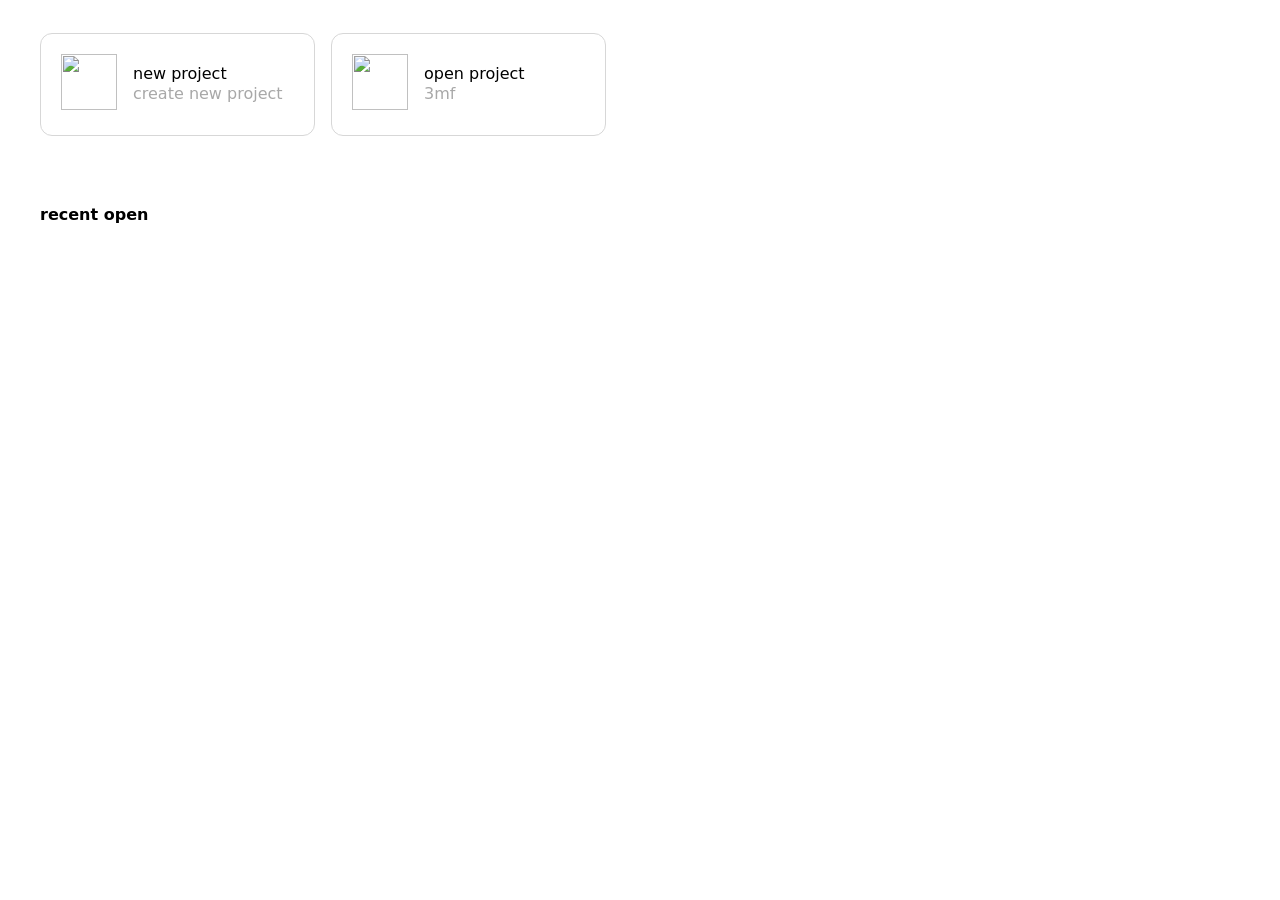
==== resources/web/homepage/index.html @ 2fd27134 "network: remove Bambu network plug-in loader and BBL agents Drop BBLNetworkPlugin, BBLPrinterAgent a" ====
<!doctype html>
<html>
<head>
<meta charset="utf-8">
<meta http-equiv="Cache-Control" content="max-age=7200" />
<meta content="width=device-width, initial-scale=1.0, maximum-scale=1.0, user-scalable=0" name="viewport" />	
<title>homepage</title>
<link rel="stylesheet" type="text/css" href="../include/global.css" />	<!-- ORCA One for all-->
<link rel="stylesheet" type="text/css" href="./css/home.css" />
<link rel="stylesheet" type="text/css" href="./css/dark.css" />	

<script type="text/javascript" src="../include/jquery-2.1.1.min.js"></script>
<script type="text/javascript" src="../include/json2.js"></script>	
<script type="text/javascript" src="../include/globalapi.js"></script>	

<link rel="stylesheet" type="text/css" href="../include/swiper/swiper-bundle.min.css" />
<script type="text/javascript" src="../include/swiper/swiper-bundle.min.js"></script>
<script type="text/javascript" src="../data/text.js"></script>		
	
<script type="text/javascript" src="js/home.js"></script>
</head>
<body class="ZScrol" onLoad="OnInit()">
<div id="LeftBoard">
	<div id="LoginArea">

		<!-- Orca Cloud account -->
		<div id="OrcaAccount" class="AccountRow" tabindex="0" role="button" aria-haspopup="true" aria-expanded="false"
			 onClick="OnAccountRowClick('orca')">
			<span class="AccountAvatar">
				<img id="UserAvatarIcon" class="AccountAvatarImg" alt="" onerror="OnAvatarLoadError(this)" />
			</span>
			<span class="AccountText">
				<span id="UserName" class="AccountName"></span>
				<span class="AccountSecondary">Orca Cloud</span>
			</span>
			<span class="AccountSignIn trans" tid="t26">Login</span>
			<svg class="AccountChevron" viewBox="0 0 12 12" fill="none" xmlns="http://www.w3.org/2000/svg" aria-hidden="true">
				<path d="M3 4.75L6 7.75L9 4.75" stroke="currentColor" stroke-width="1.4" stroke-linecap="round" stroke-linejoin="round"/>
			</svg>
		</div>

		<!-- Bambu Cloud, a secondary provider folded away under the main account -->
		<div id="BambuCloudSection">
			<div id="BambuCloudHeader" tabindex="0" role="button" aria-expanded="false" aria-controls="BambuCloudBody"
				 onClick="ToggleBambuSection()">
				<svg class="SectionChevron" viewBox="0 0 12 12" fill="none" xmlns="http://www.w3.org/2000/svg" aria-hidden="true">
					<path d="M4.5 2.5L8 6L4.5 9.5" stroke="currentColor" stroke-width="1.5" stroke-linecap="round" stroke-linejoin="round"/>
				</svg>
				<span class="SectionLabel trans" tid="orca6">Bambu Cloud</span>
				<span id="BambuStatusDot"></span>
			</div>

			<div id="BambuCloudBody">
				<div id="BambuAccount" class="AccountRow AccountRowCompact" tabindex="0" role="button" aria-haspopup="true" aria-expanded="false"
					 onClick="OnAccountRowClick('bambu')">
					<span class="AccountAvatar">
						<img id="BambuAvatarIcon" class="AccountAvatarImg" alt="" onerror="OnAvatarLoadError(this)" />
					</span>
					<span class="AccountText">
						<span id="BambuUserName" class="AccountName"></span>
						<span class="AccountSecondary trans" tid="orca8">Not signed in</span>
					</span>
					<span class="AccountSignIn trans" tid="t26">Login</span>
					<svg class="AccountChevron" viewBox="0 0 12 12" fill="none" xmlns="http://www.w3.org/2000/svg" aria-hidden="true">
						<path d="M3 4.75L6 7.75L9 4.75" stroke="currentColor" stroke-width="1.4" stroke-linecap="round" stroke-linejoin="round"/>
					</svg>
				</div>

			</div>
		</div>

		<!-- Shared account menu, anchored under the row it was opened from.
		     The row already carries the avatar, name and provider, so the menu only
		     adds the account handle. -->
		<div id="AccountMenu" role="menu">
			<div id="AccountMenuHandle" role="presentation"></div>
			<div id="AccountMenuLogout" role="menuitem" tabindex="0" onClick="OnAccountMenuLogout()">
				<span id="AccountMenuLogoutIcon"></span>
				<span class="trans" tid="t50">Log out</span>
			</div>
		</div>

	</div>

	<div id="BtnArea">
	    <div menu="recent" class="BtnItem BtnItemSelected" onClick="GotoMenu('recent')">
			<div class="BtnIcon "><img class="LeftIcon" src="img/i2.png" /></div>
			<div class="trans" tid="t28">recent</div> 
		</div>
	    <div class="BtnItem BtnShortcut" onClick="OpenUrlInLocalBrowser('https://cloud.orcaslicer.com')">
			<div class="BtnIcon "><img class="ShortcutBrandIcon" src="../image/logo.png" /></div>
			<div class="ShortcutTextRow">
				<div>OrcaCloud</div>
				<svg class="ShortcutMark" viewBox="0 0 16 16" fill="none" xmlns="http://www.w3.org/2000/svg" aria-hidden="true">
					<path d="M6 3.5H3.5C2.95 3.5 2.5 3.95 2.5 4.5V12.5C2.5 13.05 2.95 13.5 3.5 13.5H11.5C12.05 13.5 12.5 13.05 12.5 12.5V10" stroke="currentColor" stroke-width="1.25" stroke-linecap="round" stroke-linejoin="round"/>
					<path d="M8.5 3.5H13.5V8.5" stroke="currentColor" stroke-width="1.25" stroke-linecap="round" stroke-linejoin="round"/>
					<path d="M13.5 3.5L7 10" stroke="currentColor" stroke-width="1.25" stroke-linecap="round" stroke-linejoin="round"/>
				</svg>
			</div>
		</div>

	</div>
</div>

<div id="RightBoard">
<div id="ContentBoard" class="ZScrol" board="recent">
    <div style="height: 14px;"></div>	
	<div id="MenuArea">
<!--		<div class="MenuItem" onClick="OnClickModelDepot()">
			<div class="MenuIcon"><img src="img/i6.png"></div>
			<div>
				<div class="trans TextS1" tid="t90">3D Model</div>
				<div class="MenuDesc trans"  tid="t91">Download 3D Models</div>
			</div>
		</div>	-->	
		<div class="MenuItem" onClick="OnClickNewProject()">
			<div class="MenuIcon"><img src="img/i4.png"></div>
			<div>
				<div class="trans TextS1" tid="t31">new project</div>
				<div class="MenuDesc trans"  tid="t32">create new project</div>
			</div>
		</div>
		<div class="MenuItem" onClick="OnClickOpenProject()">
			<div class="MenuIcon"><img src="img/i5.png"></div>
			<div>
				<div class="trans TextS1" tid="t33">open project</div>
				<div class="MenuDesc">3mf</div>
			</div>
		</div>		
	</div>
	
	<div id="DebugText"></div>	
	<div id="RecentFileArea">
		<div id="RecentTitleBlock">
		    <div id="RecentTitle" class="Content-Title trans TextS1" tid="t35">recent open</div>
			<div id="RecentClearAllBtn" class="ButtonStyleRegular ButtonTypeWindow trans" tid="t12" onClick="OnDeleteAllRecentFiles()">Clear all</div>
		</div>
		<div id="FileList">
<!--		    <div class="FileItem" onClick="OnOpenRecentFile('aaaa')" fpath='d:\model\11.3mf'>
				<a class="FileTip" title="d:\model\11.3mf"></a>
				<div class="FileImg"><img src="img/d.png"/></div>
				<div class="FileName TextS1">abcd12334abcd12334abcd12334.3mf</div>
				<div class="FileDate">2021/12/27 09:22</div>
			</div>
		    <div class="FileItem" onClick="OnOpenRecentFile('aaaa')" fpath='d:\model\11.3mf'>
				<a class="FileTip" title="d:\model\11.3mf"></a>
				<div class="FileImg"><img src="img/d.png"/></div>
				<div class="FileName TextS1">abcd12334abcd12334abcd12334.3mf</div>
				<div class="FileDate">2021/12/27 09:22</div>
			</div>
		    <div class="FileItem" onClick="OnOpenRecentFile('aaaa')" fpath='d:\model\11.3mf'>
				<a class="FileTip" title="d:\model\11.3mf"></a>
				<div class="FileImg"><img src="img/d.png"/></div>
				<div class="FileName TextS1">abcd12334abcd12334abcd12334.3mf</div>
				<div class="FileDate">2021/12/27 09:22</div>
			</div>
		    <div class="FileItem" onClick="OnOpenRecentFile('aaaa')" fpath='d:\model\11.3mf'>
				<a class="FileTip" title="d:\model\11.3mf"></a>
				<div class="FileImg"><img src="img/d.png"/></div>
				<div class="FileName TextS1">abcd12334abcd12334abcd12334.3mf</div>
				<div class="FileDate">2021/12/27 09:22</div>
			</div>
		    <div class="FileItem" onClick="OnOpenRecentFile('aaaa')" fpath='d:\model\11.3mf'>
				<a class="FileTip" title="d:\model\11.3mf"></a>
				<div class="FileImg"><img src="img/d.png"/></div>
				<div class="FileName TextS1">abcd12334abcd12334abcd12334.3mf</div>
				<div class="FileDate">2021/12/27 09:22</div>
			</div>
		    <div class="FileItem" onClick="OnOpenRecentFile('aaaa')" fpath='d:\model\11.3mf'>
				<a class="FileTip" title="d:\model\11.3mf"></a>
				<div class="FileImg"><img src="img/d.png"/></div>
				<div class="FileName TextS1">abcd12334abcd12334abcd12334.3mf</div>
				<div class="FileDate">2021/12/27 09:22</div>
			</div>
		    <div class="FileItem" onClick="OnOpenRecentFile('aaaa')" fpath='d:\model\11.3mf'>
				<a class="FileTip" title="d:\model\11.3mf"></a>
				<div class="FileImg"><img src="img/d.png"/></div>
				<div class="FileName TextS1">abcd12334abcd12334abcd12334.3mf</div>
				<div class="FileDate">2021/12/27 09:22</div>
			</div>
		    <div class="FileItem" onClick="OnOpenRecentFile('aaaa')" fpath='d:\model\11.3mf'>
				<a class="FileTip" title="d:\model\11.3mf"></a>
				<div class="FileImg"><img src="img/d.png"/></div>
				<div class="FileName TextS1">abcd12334abcd12334abcd12334.3mf</div>
				<div class="FileDate">2021/12/27 09:22</div>
			</div>
		    <div class="FileItem" onClick="OnOpenRecentFile('aaaa')" fpath='d:\model\11.3mf'>
				<a class="FileTip" title="d:\model\11.3mf"></a>
				<div class="FileImg"><img src="img/d.png"/></div>
				<div class="FileName TextS1">abcd12334abcd12334abcd12334.3mf</div>
				<div class="FileDate">2021/12/27 09:22</div>
			</div>
		    <div class="FileItem" onClick="OnOpenRecentFile('aaaa')" fpath='d:\model\11.3mf'>
				<a class="FileTip" title="d:\model\11.3mf"></a>
				<div class="FileImg"><img src="img/d.png"/></div>
				<div class="FileName TextS1">abcd12334abcd12334abcd12334.3mf</div>
				<div class="FileDate">2021/12/27 09:22</div>
			</div>
		    <div class="FileItem" onClick="OnOpenRecentFile('aaaa')" fpath='d:\model\11.3mf'>
				<a class="FileTip" title="d:\model\11.3mf"></a>
				<div class="FileImg"><img src="img/d.png"/></div>
				<div class="FileName TextS1">abcd12334abcd12334abcd12334.3mf</div>
				<div class="FileDate">2021/12/27 09:22</div>
			</div>
		    <div class="FileItem" onClick="OnOpenRecentFile('aaaa')" fpath='d:\model\11.3mf'>
				<a class="FileTip" title="d:\model\11.3mf"></a>
				<div class="FileImg"><img src="img/d.png"/></div>
				<div class="FileName TextS1">abcd12334abcd12334abcd12334.3mf</div>
				<div class="FileDate">2021/12/27 09:22</div>
			</div>	-->		
		</div>
	</div>
	
    <div style="height: 14px;"></div>	
	
	<div id="recnet_context_menu">
		<div id="CT_Delete_Bar" class="CT_Item" onClick="OnDeleteRecentFile()">
			<div class="CT_Icon CT_Delete"></div>
			<div class="CT_Text trans" tid="t88">clear</div>
		</div>
		<div id="CT_Folder_Bar" class="CT_Item " onClick="OnExploreRecentFile()" >
			<div class="CT_Icon CT_Explore"></div>
			<div class="CT_Text trans" tid="t89">open in explorer </div>
		</div>				
    </div>
	
	
</div>

</div>	
</body>
<script type="text/javascript">
	//HandleStudio(TestData);
    document.onkeydown = function (event) {
		var e = event || window.event || arguments.callee.caller.arguments[0];

		if (e.ctrlKey && e.metaKey)
			OutputKey(e.keyCode, true, false, true);
		else if (e.ctrlKey)
			OutputKey(e.keyCode, true, false, false);
		else if (e.metaKey)
			OutputKey(e.keyCode, false, false, true);

		if (e.shiftKey && e.ctrlKey)
			OutputKey(e.keyCode, true, true, false);

		if (e.shiftKey && e.metaKey)
			OutputKey(e.keyCode, false, true, true);

		if (window.event) {
			try { e.keyCode = 0; } catch (e) { }
			e.returnValue = false;
		}
	};

	window.addEventListener('mousewheel', function (event) {
		if (event.ctrlKey === true || event.metaKey) {
			event.preventDefault();
		}
	}, { passive: false });

</script>
</html>
---- resources/web/homepage/css/home.css ----
*
{
	padding:0px;
	border: 0px;
	margin: 0px;
    font-family: "system-ui", "Segoe UI", Roboto, Oxygen, Ubuntu, "Fira Sans", "Droid Sans", "Helvetica Neue", sans-sans;
	border-color: #D7D7D7;
	user-select: none;
}

html, body {
	height: 100%;
	width: 100%;
    margin: 0px;
    padding: 0px;
	line-height: 20px;
    font-size: 16px;	
}

.ZScrol::-webkit-scrollbar {/*滚动条整体样式*/
    width: 12px;     /*高宽分别对应横竖滚动条的尺寸*/
    height: 1px;
	padding: 2px;
}

.ZScrol::-webkit-scrollbar-thumb {/*滚动条里面小方块*/
    border-radius: 6px;
    -webkit-box-shadow: inset 0 0 5px rgba(0,0,0,0.2);
	box-shadow: inset 0 0 5px rgba(0,0,0,0.2);
    background-color: #AAAAAA;
}

.ZScrol::-webkit-scrollbar-track {/*滚动条里面轨道*/
        -webkit-box-shadow: inset 0 0 5px rgba(0,0,0,0.2);
	    box-shadow: inset 0 0 5px rgba(0,0,0,0.2);
        border-radius: 10px;
        background: #EDEDED;
}


.RedFont
{
	font-size:12px;
	color: var(--warn-color);
}

.LinkBtn
{
	font-size:12px;
	color: #00ffea;	
	cursor: pointer;
}

.LinkBtn:hover
{
	text-decoration:underline;
}

/*------------------*/
#DebugText
{
	height:30px;
}

/*------------------*/
body
{
	display:flex;
	justify-content: flex-start;
}

#LeftBoard
{
	display: none;  /* shown by cloud_providers_info from backend */
	border-right-width: 1px;
	border-right-style: solid;
	width:262px;
	height: 100%;
}

/*------Account rows and account menu------*/

/*----These shadow similar tokens in global.css on purpose: global.css themes on the OS
      via prefers-color-scheme, while this page themes on the dark.css link that
      SwitchDarkMode() injects from the app theme, so the two can disagree.----*/
:root
{
	--row-hover            : #BFE1DE;
	--warn-color           : #F07E4A;
	--account-avatar-bg    : #E6EBEA;
	--account-avatar-glyph : #9AA5A3;
	--account-surface      : #FFFFFF;
	--account-name         : #262E30;
	--account-meta         : #7C8282;
	--account-border       : #DBDBDB;
	--account-divider      : #E2E4E4;
	--account-action       : #00796B;
	--account-danger       : #D33B3B;
	--account-danger-bg    : rgba(211, 59, 59, 0.10);
	--account-warn-bg      : rgba(240, 126, 74, 0.12);  /*----var(--warn-color) at 12%----*/
	--account-dot-off      : #C4CBCA;
	--account-dot-on       : #34A853;
	--account-menu-shadow  : 0 10px 28px rgba(20, 30, 28, 0.18);

	--glyph-account:
		url('data:image/svg+xml;utf8,<svg xmlns="http://www.w3.org/2000/svg" viewBox="0 0 32 32"><circle cx="16" cy="12" r="5.6"/><path d="M4.9 29a11.1 11.1 0 0 1 22.2 0Z"/></svg>');
	--glyph-logout:
		url('data:image/svg+xml;utf8,<svg xmlns="http://www.w3.org/2000/svg" viewBox="0 0 16 16" fill="none" stroke="black" stroke-width="1.4" stroke-linecap="round" stroke-linejoin="round"><path d="M9.5 2.5H3.5v11h6"/><path d="M11 5.5L14 8l-3 2.5"/><path d="M14 8H6.5"/></svg>');
}

#LoginArea
{
	position: relative;
	padding: 10px 8px;
	box-sizing: border-box;
	width: 262px;
	border-bottom: 1px solid var(--account-divider);
}

.AccountRow
{
	display: flex;
	align-items: center;
	gap: 8px;
	padding: 8px 10px 8px 14px;  /*----label column lines up with the navigation below----*/
	border-radius: 8px;
	cursor: pointer;
	user-select: none;
}

.AccountRow:hover
{
	background-color: var(--row-hover);
}

.AccountRow:focus-visible
{
	outline: 2px solid var(--account-action);
	outline-offset: -2px;
}

.AccountRow.Disabled
{
	cursor: default;
	opacity: 0.5;
}

.AccountRow.Disabled:hover
{
	background-color: transparent;
}

.AccountRow.Disabled .AccountSignIn
{
	display: none;
}

/*----Avatar----*/
.AccountAvatar
{
	position: relative;
	flex: 0 0 auto;
	width: 36px;
	height: 36px;
	border-radius: 50%;
	background-color: var(--account-avatar-bg);
}

.AccountAvatar::before  /* placeholder shown until an avatar image loads */
{
	content: "";
	position: absolute;
	inset: 0;
	-webkit-mask-image: var(--glyph-account);
	mask-image: var(--glyph-account);
	-webkit-mask-size: 100% 100%;
	mask-size: 100% 100%;
	background-color: var(--account-avatar-glyph);
}

.AccountAvatarImg
{
	position: absolute;
	inset: 0;
	width: 100%;
	height: 100%;
	border-radius: 50%;
	object-fit: cover;
	display: block;
}

.AccountAvatarImg:not([src])
{
	display: none;
}

/*----Row labels----*/
.AccountText
{
	display: flex;
	flex-direction: column;
	justify-content: center;
	flex: 1 1 auto;
	min-width: 0;
}

.AccountName,
.AccountSecondary  /*----the provider name, or the sign-in state where the row has no name yet----*/
{
	font-size: 15px;
	line-height: 20px;
	color: var(--account-name);
	white-space: nowrap;
	overflow: hidden;
	text-overflow: ellipsis;
}

.AccountName
{
	display: none;
	font-weight: 600;
}

.AccountSignIn
{
	flex: 0 0 auto;
	font-size: 12px;
	font-weight: 600;
	color: var(--account-action);
}

.AccountChevron
{
	display: none;
	flex: 0 0 auto;
	width: 12px;
	height: 12px;
	color: var(--account-meta);
	transition: transform 0.15s ease;
}

.AccountRow.SignedIn .AccountName    { display: block; }
.AccountRow.SignedIn .AccountChevron { display: block; }
.AccountRow.SignedIn .AccountSignIn  { display: none; }
.AccountRow.SignedIn .AccountSecondary
{
	font-size: 11px;
	line-height: 14px;
	color: var(--account-meta);
}

.AccountRow.MenuOpen .AccountChevron { transform: rotate(180deg); }

/*----Bambu Cloud, folded under the main account----*/
#BambuCloudSection
{
	display: none;  /* shown by cloud_providers_info from backend */
	margin-top: 8px;
	padding-top: 6px;
	border-top: 1px solid var(--account-divider);
}

#BambuCloudHeader
{
	display: flex;
	align-items: center;
	gap: 8px;
	height: 28px;
	padding: 0 10px 0 14px;
	border-radius: 6px;
	font-size: 12px;
	color: var(--account-meta);
	cursor: pointer;
	user-select: none;
}

#BambuCloudHeader:hover
{
	color: var(--account-name);
}

#BambuCloudHeader:focus-visible
{
	outline: 2px solid var(--account-action);
	outline-offset: -2px;
}

.SectionChevron
{
	flex: 0 0 auto;
	width: 12px;
	height: 12px;
	transition: transform 0.2s ease;
}

#BambuCloudHeader.Expanded .SectionChevron
{
	transform: rotate(90deg);
}

.SectionLabel
{
	flex: 1 1 auto;
	min-width: 0;
	white-space: nowrap;
	overflow: hidden;
	text-overflow: ellipsis;
}

#BambuStatusDot
{
	flex: 0 0 auto;
	width: 7px;
	height: 7px;
	border-radius: 50%;
	background-color: var(--account-dot-off);
}

#BambuStatusDot.Online
{
	background-color: var(--account-dot-on);
}

#BambuCloudBody
{
	max-height: 0;
	overflow: hidden;
	transition: max-height 0.25s ease;
}

#BambuCloudBody.Expanded
{
	max-height: 200px;
	padding-bottom: 2px;
}

.AccountRowCompact
{
	padding: 6px 10px 6px 24px;
}

.AccountRowCompact .AccountAvatar
{
	width: 26px;
	height: 26px;
}

.AccountRowCompact .AccountName,
.AccountRowCompact .AccountSecondary
{
	font-size: 13px;
	line-height: 17px;
}

.AccountRowCompact .AccountSecondary
{
	color: var(--account-meta);
}

.AccountRowCompact.SignedIn .AccountSecondary  /*----the section header already names this provider----*/
{
	display: none;
}

/*----Account menu----*/
#AccountMenu
{
	display: none;
	position: absolute;
	left: 8px;
	right: 8px;
	z-index: 20;
	padding: 4px;
	border-radius: 10px;
	border: 1px solid var(--account-border);
	background-color: var(--account-surface);
	box-shadow: var(--account-menu-shadow);
}

#AccountMenu.Open
{
	display: block;
	animation: AccountMenuIn 0.12s ease-out;
}

@keyframes AccountMenuIn
{
	from { opacity: 0; transform: translateY(-4px); }
	to   { opacity: 1; transform: none; }
}

@media (prefers-reduced-motion: reduce)
{
	#AccountMenu.Open   { animation: none; }
	.AccountChevron,
	.SectionChevron,
	#BambuCloudBody     { transition: none; }
}

#AccountMenuHandle
{
	display: none;
	padding: 9px 10px;
	border-bottom: 1px solid var(--account-border);
	font-size: 12px;
	line-height: 16px;
	color: var(--account-meta);
	white-space: nowrap;
	overflow: hidden;
	text-overflow: ellipsis;
}

#AccountMenuLogout
{
	display: flex;
	align-items: center;
	gap: 8px;
	height: 34px;
	padding: 0 10px;
	border-radius: 6px;
	font-size: 13px;
	color: var(--account-name);
	cursor: pointer;
}

#AccountMenuLogout:hover
{
	background-color: var(--account-danger-bg);
	color: var(--account-danger);
}

#AccountMenuLogout:focus-visible
{
	outline: 2px solid var(--account-action);
	outline-offset: -2px;
}

#AccountMenuLogoutIcon
{
	width: 15px;
	height: 15px;
	-webkit-mask: var(--glyph-logout) center / contain no-repeat;
	mask: var(--glyph-logout) center / contain no-repeat;
	background-color: currentColor;
}


/*------------------*/
#BtnArea
{
	
}


.BtnItem
{
    padding-left:40px;	
	height:50px;
	line-height: 50px;
	display: flex;
	justify-content:flex-start;
	cursor: pointer;
}

.BtnItem:hover
{
	background-color: var(--row-hover);
}

.BtnItemSelected
{
	background-color: var(--row-hover);
}

.BtnIcon
{
	margin-right:6px;
	display: flex;
	flex-direction: column;
	justify-content: center;
}

.LeftIcon
{
	width:20px;
	height: 20px;
}

.BtnShortcut
{
	padding-right: 18px;
}

.ShortcutBrandIcon
{
	width: 20px;
	height: 20px;
	border-radius: 5px;
	display: block;
}

.ShortcutTextRow
{
	display: flex;
	align-items: center;
	gap: 8px;
	width: 100%;
	min-width: 0;
}

.ShortcutMark
{
	width: 14px;
	height: 14px;
	margin-left: auto;
	color: currentColor;
	opacity: 0.72;
	flex: 0 0 auto;
}


/*--------------------*/
#RightBoard
{
	width: 100%;
	height: 100%;
	min-width: 835px;
	overflow-y:auto;
}

#ContentBoard
{
	overflow-y:auto;
	padding: 0px 40px;
	display: flex;
	flex-direction: column;
	position: relative;
	height: 100%;
}

.TitleSmallIcon
{
	width:30px;
	height: 30px;
	margin-right: 10px;
}

#MenuArea
{
	height: 140px;
	display: flex;
	align-items: center;
	flex: 0 0 140px;
}

.MenuItem
{
	border-width: 1px;
	border-style: solid;
	border-radius: 12px;
	height: 101px;
	width: 253px;
	padding-left: 20px;
	display: flex;
	justify-content: flex-start;
	align-items: center;
	margin-right: 16px;
	cursor: pointer;
}

.MenuItem:hover
{
	border-color: #009688;		/*ORCA color*/
	background-color: #E5F0EE; /*ORCA color with %25 opacity*/
}

.MenuIcon
{
	margin-right: 1em;
}

.MenuIcon img
{
	width:56px;
	height: 56px;
}

.MenuDesc
{
	color: #A8A8A8;
}


.Content-Title
{
	line-height: 30px;
	font-weight: 700;
}

#HotspotWEB
{
	width:100%;
	height: 420px;
}

#HotModelBlock
{
	display:flex;
	align-items: center;
	justify-content: space-between;
	padding: 0px;
}

#HotModel_LEFT_Title
{
	display:flex;
	align-items: center;
	padding: 6px 0px;	
}

#HotModel_RIGHT_Title
{
	font-size:16px;
}


.HotModel_PrevImg
{
	width: 200px;
	height: 148px;
	object-fit: cover;
}


#RecentFileArea
{
	margin-top: 10px;
	flex: 1;
	display: flex;
	flex-direction: column;
	min-height: 0;
}

#RecentTitleBlock
{
	display:flex;
	align-items: center;
	padding: 6px 0px;
}

#RecentClearAllBtn
{
	margin-left: 20px;
	display: none;
}

#RecentTitle
{
	
}

#FileList
{
	flex: 1;
	display: flex;
	flex-wrap: wrap;
	align-content: flex-start;
	overflow-y: auto;
	min-height: 0;
}

.FileItem
{
	width: 184px;
    white-space: nowrap;
    text-overflow: ellipsis;
    overflow: hidden;
    word-break: break-all;
	position: relative;
	cursor: pointer;
	margin: 8px;
}

.FileTip
{
	position: absolute;
	top: 0px;
	left: 0px;
	right: 0px;
	bottom: 0px;
}

.FileImg
{
	text-align: center;
	background-color: #E4E4E4;
	border-radius: 8px;
	width: 184px;
	height: 184px;
	position: relative;	
}

.FileItem img
{
	width: 184px;
	height: 184px;
	border-radius: 8px;
	display: inline-block;
	object-fit: cover;
}

.FileImg .FileLogoBadge
{
	position: absolute;
	top: 8px;
	left: 8px;
	width: 26px;
	height: 26px;
	padding: 2px;
	box-sizing: border-box;
	background-color: rgba(255,255,255,0.85);
	border-radius: 50%;
}

.FileName
{
    white-space: nowrap;
    text-overflow: ellipsis;
    overflow: hidden;
    word-break: break-all;	
}

.FileNamePack
{
	display: flex;
	align-items: center;
	min-width: 0;
	overflow: hidden;
}

.FileNamePack .FileName
{
	flex: 1 1 auto;
	min-width: 0;
}

.FilePublishedBadge
{
	flex: 0 0 auto;
	margin-right: 4px;
	padding: 0 4px;
	height: 16px;
	line-height: 16px;
	font-size: 10px;
	font-weight: 600;
	color: #FFFFFF;
	background-color: #009688;
	border-radius: 2px;
	white-space: nowrap;
}

.FileDate
{
	color: #A8A8A8;
}

#recnet_context_menu
{
	position: absolute;
	margin: 0px;
	padding: 10px;
	border: 0px;
	min-width: 100px;
	border: 1px solid #D7D7D7;
    top: 100px;
	border-radius: 5px;
	color: #323A3D;
	background-color: #fff;
    display: none;
	z-index: 1;
}

.CT_Item
{
	padding: 4px 12px;
	display: flex;
	flex-direction: row;
	align-items: center;
}

.CT_Item:hover
{
	cursor: pointer;
	background-color:#009688; /*ORCA color*/
	border-radius: 4px;
	color: #fff;
}


.CT_Icon
{
	margin-right: 6px;
	width: 16px;
	height: 16px;	
}

#CT_Delete_Bar:hover  .CT_Delete
{
	background: url("../img/remove2.svg");
	background-repeat: no-repeat;
	background-size: contain;	
}

.CT_Delete
{
	background: url("../img/remove.svg");
	background-repeat: no-repeat;
	background-size: contain;	
}

#CT_Folder_Bar:hover .CT_Explore
{
	background: url("../img/open_folder2.svg");
	background-repeat: no-repeat;
	background-size: contain;	
}

.CT_Explore
{
	background: url("../img/open_folder.svg");
	background-repeat: no-repeat;
	background-size: contain;		
}


.CT_Seperate
{
	border-bottom:1px solid  #C5C5C5;
}

.CT_Text
{
	line-height: 20px;
	height: 20px;	
	display: block;
}

/*--------Mall------*/
#MallBoard
{
	height: 100%;
	max-width: 1600px;
	overflow-y: hidden;
	padding: 0px 40px;
	display: none;
}

#MallWeb
{
	width: 100%;
	height: 95%;
	border: 1px solid #D9D9D9;
}

/*------Manual------*/
#ManualBoard
{
	height: 100%;
	max-width: 1600px;
	overflow-y: hidden;
	padding: 0px 40px;
	display: none;
}

#ManualWeb
{
	width: 100%;
	height: 95%;
	border: 1px solid #D9D9D9;
}


/*---------Wiki----------*/
#WikiGuideBigBoard
{
	display:none;
}


#WikiGuideBoard
{
	display: flex;
	flex-wrap: wrap;
	align-content: flex-start;
	overflow-y: auto;
	margin: 30px 40px;
	position: relative;
	top: 0px;
	bottom: 0px;
	right: 0px;
	left: 0px;
}


@media screen and (max-width: 1100px) {
.GuideBlock
{
	width: calc(50% - 20px);
	margin: 0px 10px 40px 10px;
	cursor: pointer;
}
}

@media screen and ( min-width:1101px) and ( max-width:1680px )
{
	.GuideBlock
	{
		width: calc(33% - 20px);
	    margin: 0px 10px 40px 10px;
		cursor: pointer;
	}
}

@media screen and ( min-width:1681px) and (max-width:2120px ) {
.GuideBlock
{
    width: calc(25% - 20px);	
	margin: 0px 10px 40px 10px;
	cursor: pointer;
}
}

@media screen and ( min-width:2121px) and (max-width:2620px ) {
.GuideBlock
{
    width: calc(20% - 20px);
	margin: 0px 10px 40px 10px;
	cursor: pointer;
}
}

@media screen  and (min-width:2621px ) and (max-width:3120px ) {
.GuideBlock
{
    width: calc(16.6% - 20px);
	margin: 0px 10px 40px 10px;
	cursor: pointer;
}
}

@media screen  and (min-width:3121px ) {
.GuideBlock
{
    width: calc(14.2% - 20px);
	margin: 0px 10px 40px 10px;
	cursor: pointer;
}
}




.UG_IMG
{
	width: 100%;	
}

.UG_IMG img
{
	width: 100%;
	border-radius: 5px 5px 0px 0px;
}

.UG_TITLE
{
	font-size: 18px;
	font-weight: 700;
	line-height: 20px;
	width: 100%;
	margin-top: 20px;
	margin-bottom: 4px;
}

.UG_DESC
{
	width: 100%;
	line-height: 18px;
	color: #4E5454;
	font-size: 14px;
}

/*--Staff Pick--*/
#HotModelArea
{
	display: none;
}

#HotModel_Swiper
{
	padding: 0px;
}

.HotModel_Designer_Info
{
	display:flex;
	align-items: center;
	height: 28px;
	padding: 0px 8px;	
}

.HotModel_Designer_Info img
{
	width: 16px;
	height: 16px;
	border-radius: 8px;
}

.HotModel_Designer_Info span
{
	margin-left: 6px;
	font-size: 12px;
	overflow: hidden;
	text-overflow: ellipsis;
	white-space: nowrap;
}

#HotModel_RIGHT_Title:hover
{
	cursor: pointer;	
	color:#009688;	
}

.HotModelPiece
{
	width: 200px!important;
	display:flex;
	flex-direction: column;
	cursor: pointer;
	border: 1px solid #EEEEEE;
	box-shadow: 0px 2px 12px rgba(0, 0, 0, 0.04);
    border-radius: 8px;
}

.HotModel_PrevBlock
{
	height: 150px;
}

.HotModel_PrevImg
{
	width: 200px;
	height: 150px;
}

.HotModel_NameText
{
	height: 32px;
	line-height: 32px;
	padding: 0px 8px;
	overflow: hidden;
	text-overflow: ellipsis;
	white-space: nowrap;
	font-size: 14px;
}


.swiper-scrollbar
{
	height: 10px!important;
}

.swiper-button-prev
{
	width: 40px!important;
	height: 40px!important;
	border-radius: 20px!important;
	background: rgba(244, 244, 244, 0.88);
}

.swiper-button-next
{
	width: 40px!important;
	height: 40px!important;
	border-radius: 20px!important;
	background: rgba(244, 244, 244, 0.88);
}

.swiper
{
    --swiper-theme-color: #ff6600;/* 设置Swiper风格 */
    --swiper-navigation-color: #676767;/* 单独设置按钮颜色 */
    --swiper-navigation-size: 12px;/* 设置按钮大小 */
}

.swiper-button-disabled
{
	opacity: 1!important;
	cursor: pointer!important;
	pointer-events: auto!important;
}
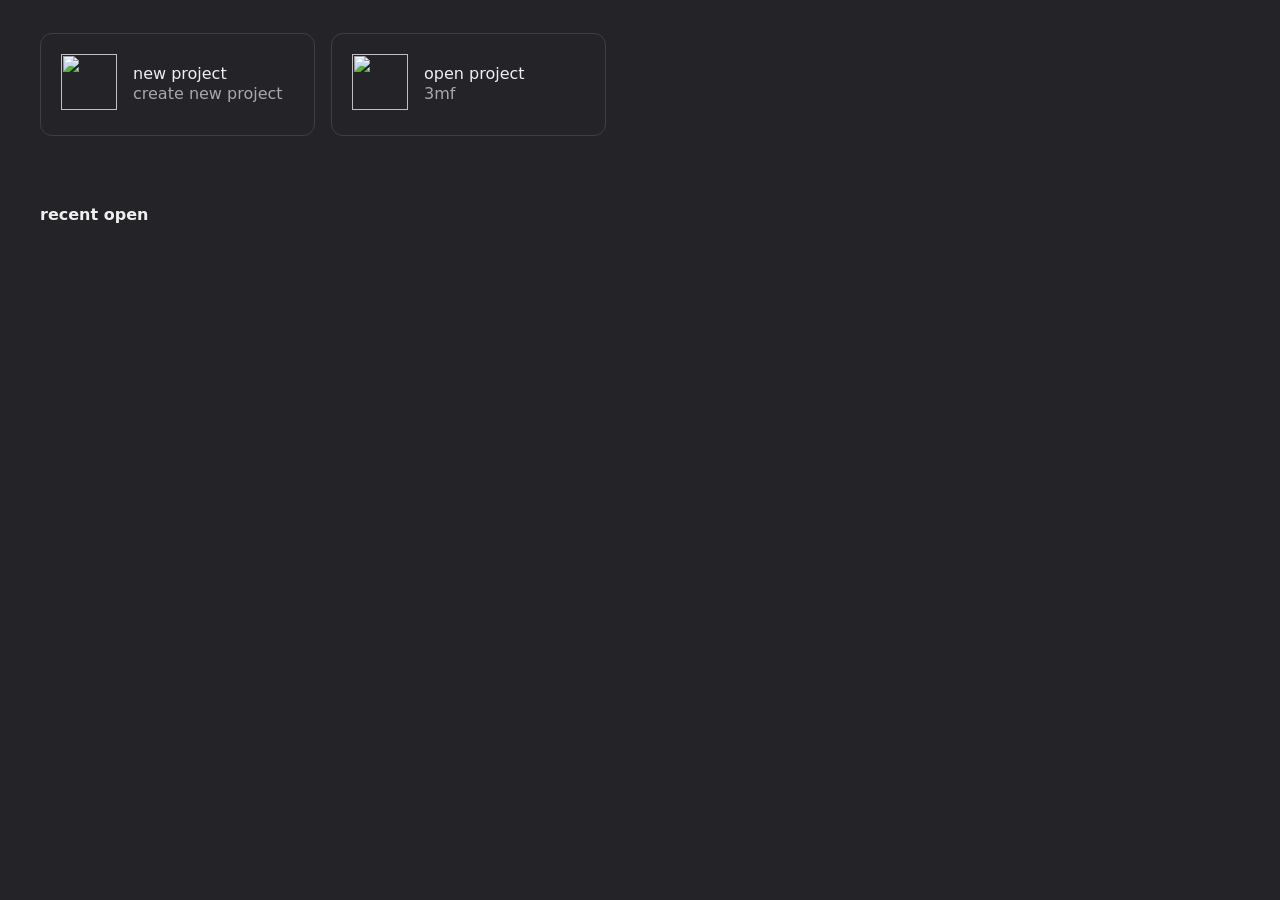
==== commit 930e9fd5: "mall: remove MakerWorld / model mall Drop the model mall integration: ModelMallDialog, the mall/publ" ====
--- a/resources/web/homepage/index.html
+++ b/resources/web/homepage/index.html
@@ -13,8 +13,6 @@
 <script type="text/javascript" src="../include/json2.js"></script>	
 <script type="text/javascript" src="../include/globalapi.js"></script>	
 
-<link rel="stylesheet" type="text/css" href="../include/swiper/swiper-bundle.min.css" />
-<script type="text/javascript" src="../include/swiper/swiper-bundle.min.js"></script>
 <script type="text/javascript" src="../data/text.js"></script>		
 	
 <script type="text/javascript" src="js/home.js"></script>
@@ -106,13 +104,6 @@
 <div id="ContentBoard" class="ZScrol" board="recent">
     <div style="height: 14px;"></div>	
 	<div id="MenuArea">
-<!--		<div class="MenuItem" onClick="OnClickModelDepot()">
-			<div class="MenuIcon"><img src="img/i6.png"></div>
-			<div>
-				<div class="trans TextS1" tid="t90">3D Model</div>
-				<div class="MenuDesc trans"  tid="t91">Download 3D Models</div>
-			</div>
-		</div>	-->	
 		<div class="MenuItem" onClick="OnClickNewProject()">
 			<div class="MenuIcon"><img src="img/i4.png"></div>
 			<div>
--- a/resources/web/homepage/css/home.css
+++ b/resources/web/homepage/css/home.css
@@ -603,35 +603,6 @@
 	height: 420px;
 }
 
-#HotModelBlock
-{
-	display:flex;
-	align-items: center;
-	justify-content: space-between;
-	padding: 0px;
-}
-
-#HotModel_LEFT_Title
-{
-	display:flex;
-	align-items: center;
-	padding: 6px 0px;	
-}
-
-#HotModel_RIGHT_Title
-{
-	font-size:16px;
-}
-
-
-.HotModel_PrevImg
-{
-	width: 200px;
-	height: 148px;
-	object-fit: cover;
-}
-
-
 #RecentFileArea
 {
 	margin-top: 10px;
@@ -845,23 +816,6 @@
 	display: block;
 }
 
-/*--------Mall------*/
-#MallBoard
-{
-	height: 100%;
-	max-width: 1600px;
-	overflow-y: hidden;
-	padding: 0px 40px;
-	display: none;
-}
-
-#MallWeb
-{
-	width: 100%;
-	height: 95%;
-	border: 1px solid #D9D9D9;
-}
-
 /*------Manual------*/
 #ManualBoard
 {
@@ -988,113 +942,3 @@
 	color: #4E5454;
 	font-size: 14px;
 }
-
-/*--Staff Pick--*/
-#HotModelArea
-{
-	display: none;
-}
-
-#HotModel_Swiper
-{
-	padding: 0px;
-}
-
-.HotModel_Designer_Info
-{
-	display:flex;
-	align-items: center;
-	height: 28px;
-	padding: 0px 8px;	
-}
-
-.HotModel_Designer_Info img
-{
-	width: 16px;
-	height: 16px;
-	border-radius: 8px;
-}
-
-.HotModel_Designer_Info span
-{
-	margin-left: 6px;
-	font-size: 12px;
-	overflow: hidden;
-	text-overflow: ellipsis;
-	white-space: nowrap;
-}
-
-#HotModel_RIGHT_Title:hover
-{
-	cursor: pointer;	
-	color:#009688;	
-}
-
-.HotModelPiece
-{
-	width: 200px!important;
-	display:flex;
-	flex-direction: column;
-	cursor: pointer;
-	border: 1px solid #EEEEEE;
-	box-shadow: 0px 2px 12px rgba(0, 0, 0, 0.04);
-    border-radius: 8px;
-}
-
-.HotModel_PrevBlock
-{
-	height: 150px;
-}
-
-.HotModel_PrevImg
-{
-	width: 200px;
-	height: 150px;
-}
-
-.HotModel_NameText
-{
-	height: 32px;
-	line-height: 32px;
-	padding: 0px 8px;
-	overflow: hidden;
-	text-overflow: ellipsis;
-	white-space: nowrap;
-	font-size: 14px;
-}
-
-
-.swiper-scrollbar
-{
-	height: 10px!important;
-}
-
-.swiper-button-prev
-{
-	width: 40px!important;
-	height: 40px!important;
-	border-radius: 20px!important;
-	background: rgba(244, 244, 244, 0.88);
-}
-
-.swiper-button-next
-{
-	width: 40px!important;
-	height: 40px!important;
-	border-radius: 20px!important;
-	background: rgba(244, 244, 244, 0.88);
-}
-
-.swiper
-{
-    --swiper-theme-color: #ff6600;/* 设置Swiper风格 */
-    --swiper-navigation-color: #676767;/* 单独设置按钮颜色 */
-    --swiper-navigation-size: 12px;/* 设置按钮大小 */
-}
-
-.swiper-button-disabled
-{
-	opacity: 1!important;
-	cursor: pointer!important;
-	pointer-events: auto!important;
-}
--- a/resources/web/homepage/css/dark.css
+++ b/resources/web/homepage/css/dark.css
@@ -0,0 +1,111 @@
+body
+{
+	background-color:#242428;
+}
+
+*
+{
+	border-color: #3E3E45;
+}
+
+
+.TextS1
+{
+	color:#efeff0;
+}
+
+.TextS2
+{
+	color:#B3B3B5;
+}
+
+.ZScrol::-webkit-scrollbar-thumb {/*滚动条里面小方块*/
+    background-color: #939594;
+}
+
+.ZScrol::-webkit-scrollbar-track {/*滚动条里面轨道*/
+        background: #161817;
+}
+
+
+
+
+/*----Left Menu Button----*/
+.BtnItem
+{
+	color:#B3B3B5;
+}
+
+.BtnItem:hover
+{
+	color: #efeff0;
+	background-color: var(--row-hover);
+}
+
+.BtnItem:hover .LeftIcon
+{
+	filter: brightness(300%);
+}
+
+.BtnItemSelected
+{
+	color: #efeff0;
+	background-color: var(--row-hover);
+}
+
+.BtnItemSelected .LeftIcon
+{
+	filter: brightness(300%);
+}
+
+/*-----Right Top MenuBtn-----*/
+.MenuItem:hover
+{
+	border-color: #00675b;
+	background-color: #223C3C;
+}
+
+.FileImg
+{
+	background-color: #36363C; /*ORCA use darker color for dark theme for thumbnails*/
+}
+
+#recnet_context_menu
+{
+	color: #efeff0;
+	background-color:#242428;
+	border: 0px;
+	box-shadow: 0px 0px 3px #DCDCDC;
+}
+
+.CT_Item:hover
+{
+	background-color:#00675b; /*ORCA color*/
+}
+
+/*----User Manual------*/
+.UG_DESC
+{
+	color:#818183;
+}
+
+/*--- Account rows and account menu ---*/
+:root
+{
+	--row-hover            : #223C3C;
+	--warn-color           : #F07E4A;
+	--account-avatar-bg    : #3A3A40;
+	--account-avatar-glyph : #7E8785;
+	--account-surface      : #36363B;
+	--account-name         : #EFEFF0;
+	--account-meta         : #949494;
+	--account-border       : #4A4A51;
+	--account-divider      : #3A3A42;
+	--account-action       : #26A69A;
+	--account-danger       : #FF6A6A;
+	--account-danger-bg    : rgba(225, 71, 71, 0.16);
+	--account-warn-bg      : rgba(240, 126, 74, 0.16);  /*----var(--warn-color) at 16%----*/
+	--account-dot-off      : #5A5A62;
+	--account-dot-on       : #4CAF50;
+	--account-menu-shadow  : 0 10px 28px rgba(0, 0, 0, 0.45);
+}
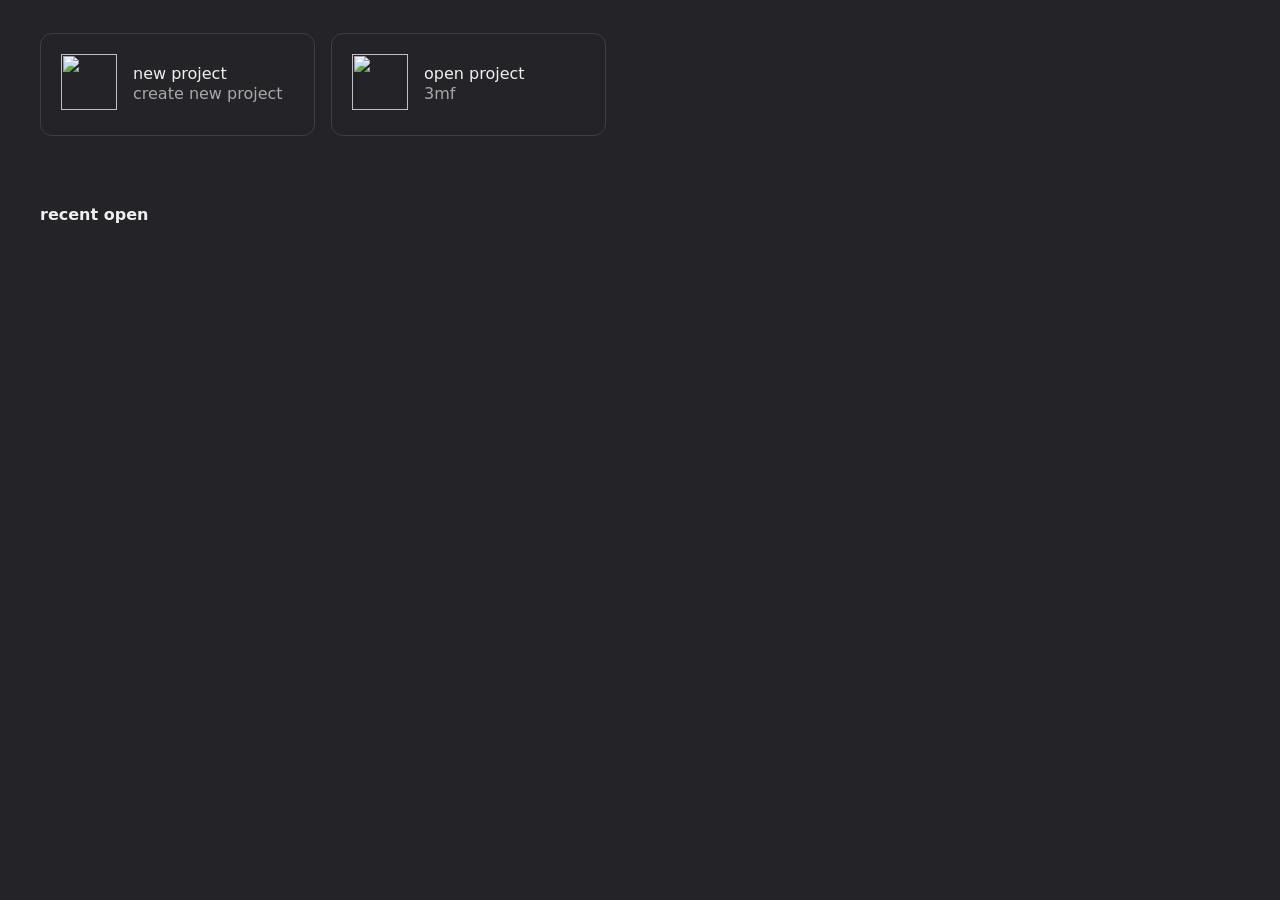
==== commit d2e492ef: "cloud: remove Bambu login, BBL cloud provider and user manager Orca cloud login, preset sync and the" ====
--- a/resources/web/homepage/index.html
+++ b/resources/web/homepage/index.html
@@ -37,36 +37,6 @@
 			</svg>
 		</div>
 
-		<!-- Bambu Cloud, a secondary provider folded away under the main account -->
-		<div id="BambuCloudSection">
-			<div id="BambuCloudHeader" tabindex="0" role="button" aria-expanded="false" aria-controls="BambuCloudBody"
-				 onClick="ToggleBambuSection()">
-				<svg class="SectionChevron" viewBox="0 0 12 12" fill="none" xmlns="http://www.w3.org/2000/svg" aria-hidden="true">
-					<path d="M4.5 2.5L8 6L4.5 9.5" stroke="currentColor" stroke-width="1.5" stroke-linecap="round" stroke-linejoin="round"/>
-				</svg>
-				<span class="SectionLabel trans" tid="orca6">Bambu Cloud</span>
-				<span id="BambuStatusDot"></span>
-			</div>
-
-			<div id="BambuCloudBody">
-				<div id="BambuAccount" class="AccountRow AccountRowCompact" tabindex="0" role="button" aria-haspopup="true" aria-expanded="false"
-					 onClick="OnAccountRowClick('bambu')">
-					<span class="AccountAvatar">
-						<img id="BambuAvatarIcon" class="AccountAvatarImg" alt="" onerror="OnAvatarLoadError(this)" />
-					</span>
-					<span class="AccountText">
-						<span id="BambuUserName" class="AccountName"></span>
-						<span class="AccountSecondary trans" tid="orca8">Not signed in</span>
-					</span>
-					<span class="AccountSignIn trans" tid="t26">Login</span>
-					<svg class="AccountChevron" viewBox="0 0 12 12" fill="none" xmlns="http://www.w3.org/2000/svg" aria-hidden="true">
-						<path d="M3 4.75L6 7.75L9 4.75" stroke="currentColor" stroke-width="1.4" stroke-linecap="round" stroke-linejoin="round"/>
-					</svg>
-				</div>
-
-			</div>
-		</div>
-
 		<!-- Shared account menu, anchored under the row it was opened from.
 		     The row already carries the avatar, name and provider, so the menu only
 		     adds the account handle. -->
--- a/resources/web/homepage/css/home.css
+++ b/resources/web/homepage/css/home.css
@@ -251,117 +251,6 @@
 
 .AccountRow.MenuOpen .AccountChevron { transform: rotate(180deg); }
 
-/*----Bambu Cloud, folded under the main account----*/
-#BambuCloudSection
-{
-	display: none;  /* shown by cloud_providers_info from backend */
-	margin-top: 8px;
-	padding-top: 6px;
-	border-top: 1px solid var(--account-divider);
-}
-
-#BambuCloudHeader
-{
-	display: flex;
-	align-items: center;
-	gap: 8px;
-	height: 28px;
-	padding: 0 10px 0 14px;
-	border-radius: 6px;
-	font-size: 12px;
-	color: var(--account-meta);
-	cursor: pointer;
-	user-select: none;
-}
-
-#BambuCloudHeader:hover
-{
-	color: var(--account-name);
-}
-
-#BambuCloudHeader:focus-visible
-{
-	outline: 2px solid var(--account-action);
-	outline-offset: -2px;
-}
-
-.SectionChevron
-{
-	flex: 0 0 auto;
-	width: 12px;
-	height: 12px;
-	transition: transform 0.2s ease;
-}
-
-#BambuCloudHeader.Expanded .SectionChevron
-{
-	transform: rotate(90deg);
-}
-
-.SectionLabel
-{
-	flex: 1 1 auto;
-	min-width: 0;
-	white-space: nowrap;
-	overflow: hidden;
-	text-overflow: ellipsis;
-}
-
-#BambuStatusDot
-{
-	flex: 0 0 auto;
-	width: 7px;
-	height: 7px;
-	border-radius: 50%;
-	background-color: var(--account-dot-off);
-}
-
-#BambuStatusDot.Online
-{
-	background-color: var(--account-dot-on);
-}
-
-#BambuCloudBody
-{
-	max-height: 0;
-	overflow: hidden;
-	transition: max-height 0.25s ease;
-}
-
-#BambuCloudBody.Expanded
-{
-	max-height: 200px;
-	padding-bottom: 2px;
-}
-
-.AccountRowCompact
-{
-	padding: 6px 10px 6px 24px;
-}
-
-.AccountRowCompact .AccountAvatar
-{
-	width: 26px;
-	height: 26px;
-}
-
-.AccountRowCompact .AccountName,
-.AccountRowCompact .AccountSecondary
-{
-	font-size: 13px;
-	line-height: 17px;
-}
-
-.AccountRowCompact .AccountSecondary
-{
-	color: var(--account-meta);
-}
-
-.AccountRowCompact.SignedIn .AccountSecondary  /*----the section header already names this provider----*/
-{
-	display: none;
-}
-
 /*----Account menu----*/
 #AccountMenu
 {
@@ -392,9 +281,7 @@
 @media (prefers-reduced-motion: reduce)
 {
 	#AccountMenu.Open   { animation: none; }
-	.AccountChevron,
-	.SectionChevron,
-	#BambuCloudBody     { transition: none; }
+	.AccountChevron     { transition: none; }
 }
 
 #AccountMenuHandle
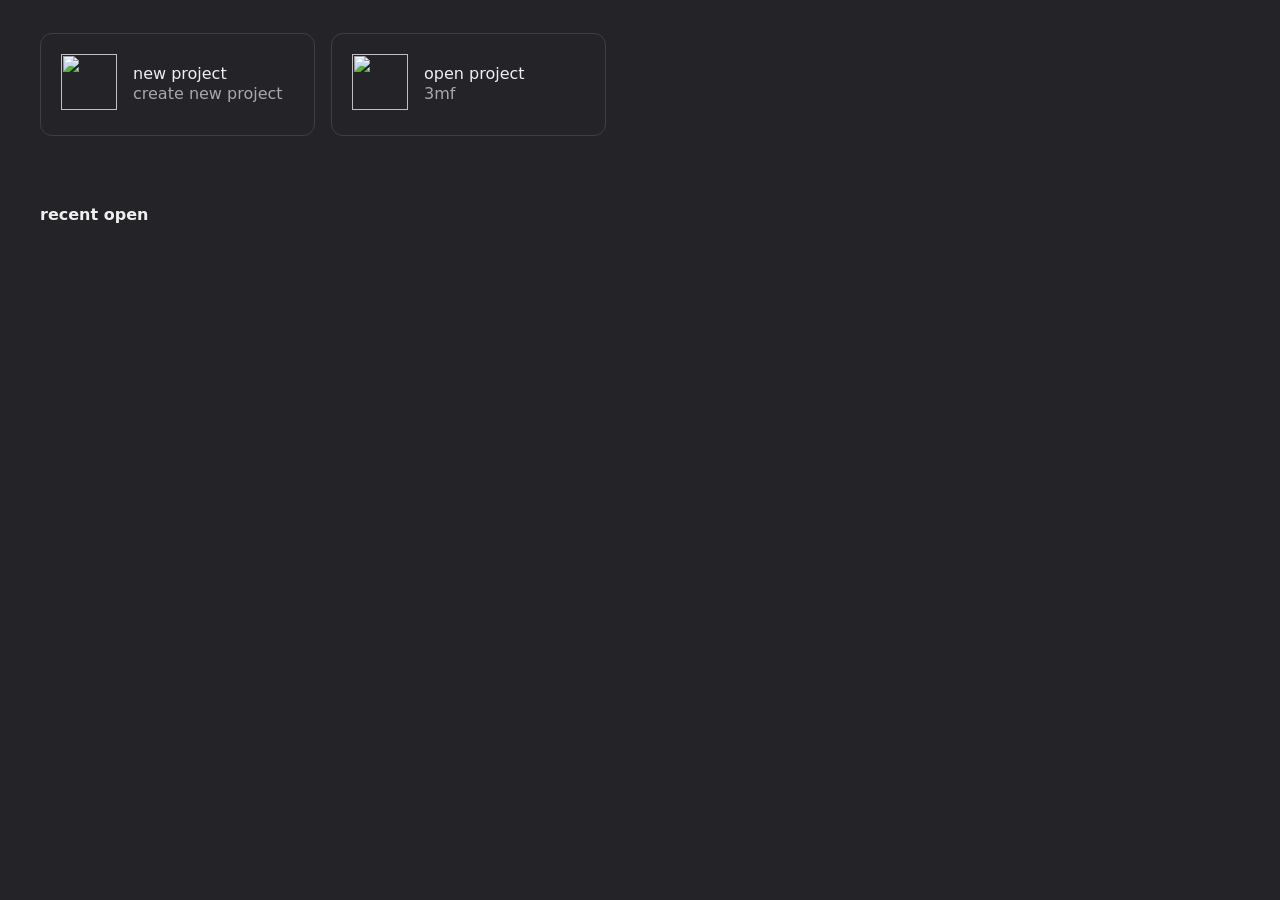
==== commit bd84beb0: "fixup: R1 Dialogs no longer load the removed OrcaSlicer image: MsgDialog, the version update dialog " ====
--- a/resources/web/homepage/index.html
+++ b/resources/web/homepage/index.html
@@ -29,7 +29,7 @@
 			</span>
 			<span class="AccountText">
 				<span id="UserName" class="AccountName"></span>
-				<span class="AccountSecondary">Orca Cloud</span>
+				<span class="AccountSecondary">Cloud</span>
 			</span>
 			<span class="AccountSignIn trans" tid="t26">Login</span>
 			<svg class="AccountChevron" viewBox="0 0 12 12" fill="none" xmlns="http://www.w3.org/2000/svg" aria-hidden="true">
@@ -56,9 +56,11 @@
 			<div class="trans" tid="t28">recent</div> 
 		</div>
 	    <div class="BtnItem BtnShortcut" onClick="OpenUrlInLocalBrowser('https://cloud.orcaslicer.com')">
-			<div class="BtnIcon "><img class="ShortcutBrandIcon" src="../image/logo.png" /></div>
+			<div class="BtnIcon "><svg class="ShortcutBrandIcon" viewBox="0 0 20 20" fill="none" xmlns="http://www.w3.org/2000/svg" aria-hidden="true">
+				<path d="M6 15.5H14.25C16.05 15.5 17.5 14.05 17.5 12.25C17.5 10.55 16.2 9.15 14.55 9C14.3 6.45 12.15 4.5 9.6 4.5C7.35 4.5 5.45 6 4.85 8.1C3.5 8.55 2.5 9.85 2.5 11.4C2.5 13.65 4.05 15.5 6 15.5Z" stroke="currentColor" stroke-width="1.4" stroke-linejoin="round"/>
+			</svg></div>
 			<div class="ShortcutTextRow">
-				<div>OrcaCloud</div>
+				<div>Cloud</div>
 				<svg class="ShortcutMark" viewBox="0 0 16 16" fill="none" xmlns="http://www.w3.org/2000/svg" aria-hidden="true">
 					<path d="M6 3.5H3.5C2.95 3.5 2.5 3.95 2.5 4.5V12.5C2.5 13.05 2.95 13.5 3.5 13.5H11.5C12.05 13.5 12.5 13.05 12.5 12.5V10" stroke="currentColor" stroke-width="1.25" stroke-linecap="round" stroke-linejoin="round"/>
 					<path d="M8.5 3.5H13.5V8.5" stroke="currentColor" stroke-width="1.25" stroke-linecap="round" stroke-linejoin="round"/>
